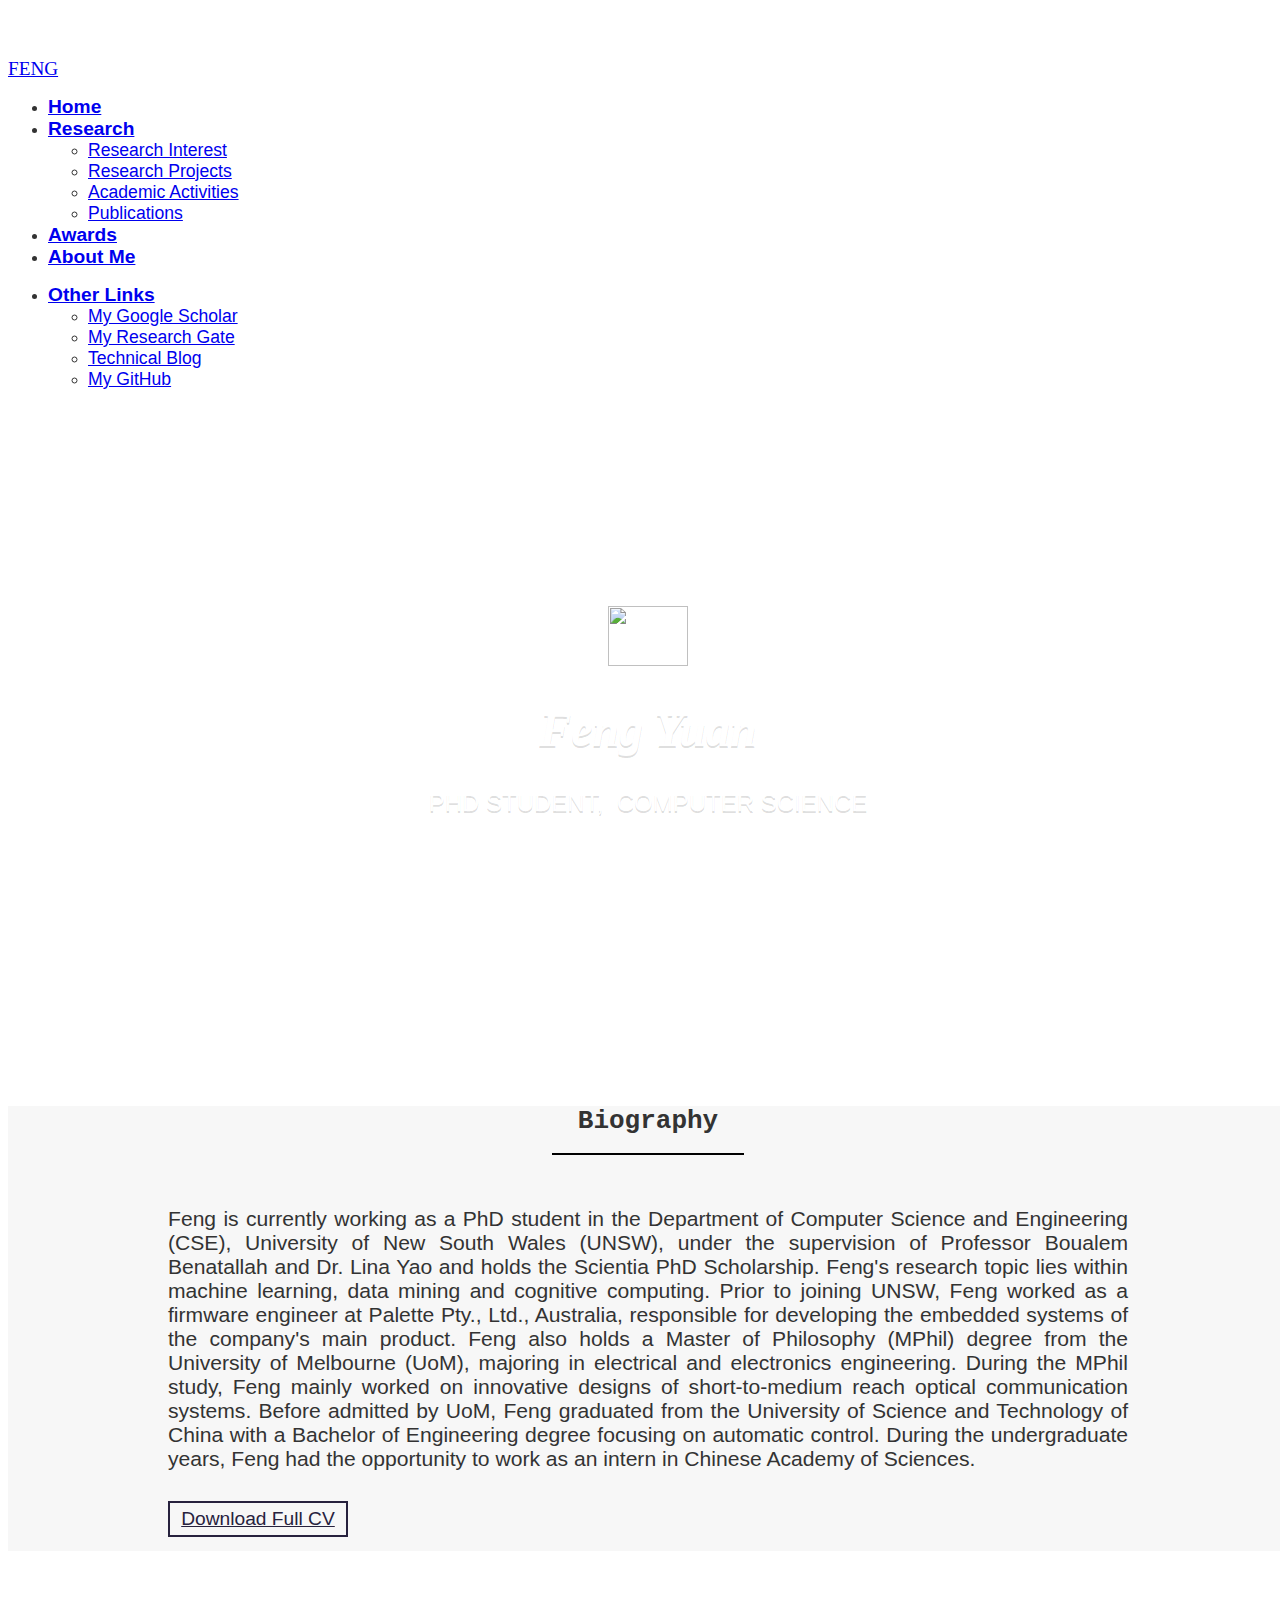
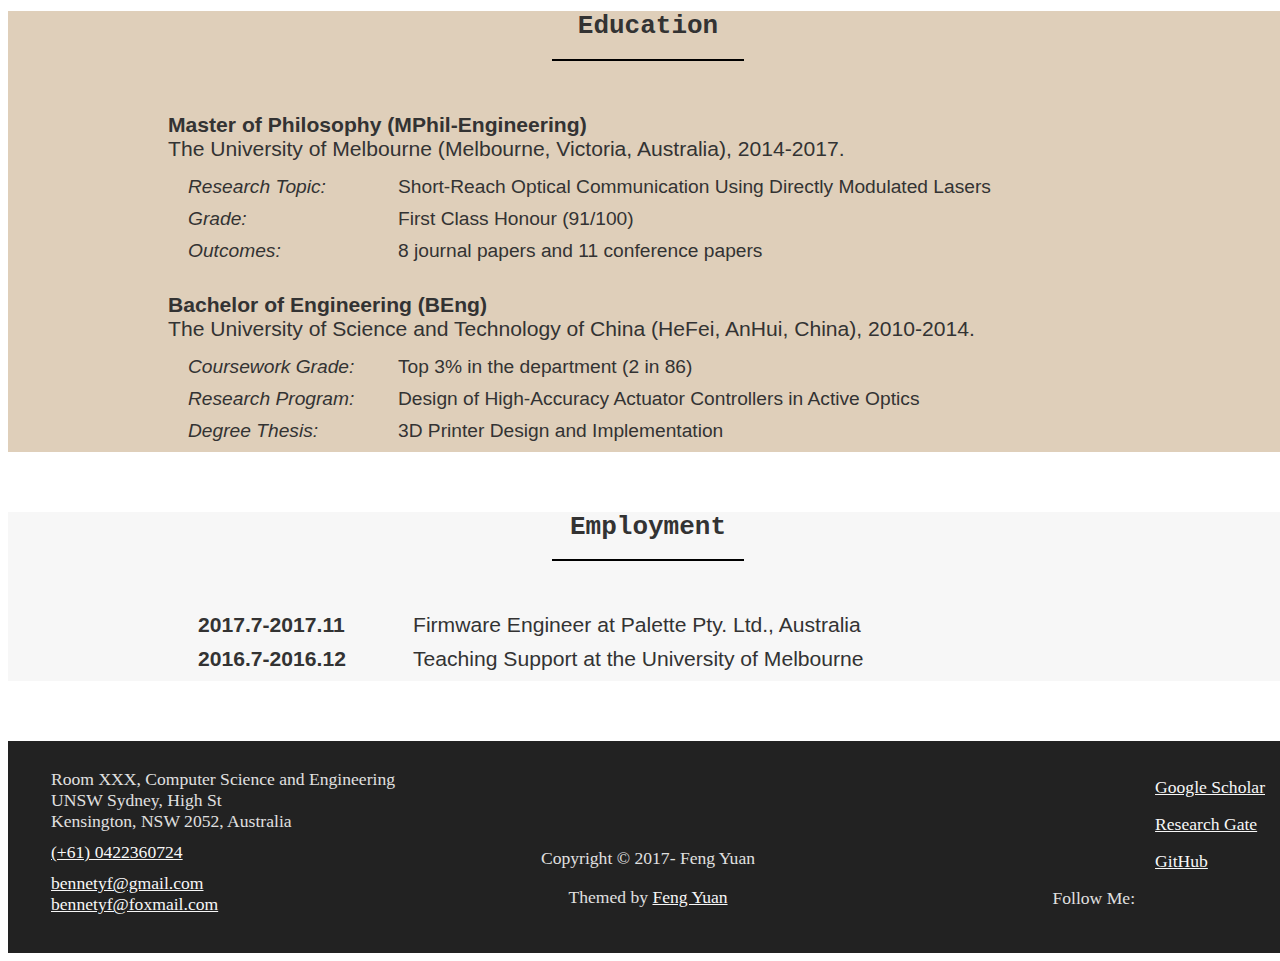
==== About/aboutme.html @ ed874080 "final_01" ====
<!DOCTYPE html>
<html>

<head>
	<meta charset="utf-8">
	<meta http-equiv="X-UA-Compatible" content="IE=edge">
	<meta name="viewport" content="width=device-width, initial-scale=1.0">

	<title>Feng's Publications</title>

	<!--Setup the favicon image-->
	<link rel="shortcut icon" href="/Resources/images/favicon.png">
	<link rel="icon" href="/Resources/images/favicon.png">

	<!--Include Bootstrap-->
  <link rel="stylesheet" href="http://cdn.static.runoob.com/libs/bootstrap/3.3.7/css/bootstrap.min.css">

  <!--Include Font Styles-->
  <link rel="stylesheet" href="/Styles/fontawesome/css/font-awesome.min.css">

	<!--Include Customised Stylesheet-->
	<link rel="stylesheet" href="/Styles/my-css/index.css">

	<!--Include JQuery-->
	<script src="http://cdn.static.runoob.com/libs/jquery/2.1.1/jquery.min.js"></script>
	<script src="http://cdn.static.runoob.com/libs/bootstrap/3.3.7/js/bootstrap.min.js"></script>
</head>

<body>

<!-- Navigation Bar -->
<header>
  <nav class="navbar navbar-inverse navbar-fixed-top" role="navigation">
    <div class="container-fluid">
      <div class="navbar-header">
        <a href="/index.html" class="navbar-brand"><span class="navbrand-font">FENG</span></a>
      </div>
      <div>
        <ul class="nav navbar-nav">
          <li><a href="/index.html"><span class="fa fa-home"></span><b class="nav-font"> Home</b></a></li>
          <li class="dropdown">
            <a href="#" class="dropdown-toggle" data-toggle="dropdown"><span class="fa fa-book"></span><b class="nav-font"> Research</b><b class="caret"></b></a>
            <ul class="dropdown-menu">
              <li><a href="/Research/research_interest.html"><span class="dropdown-font">Research Interest</span></a></li>
              <li><a href="/Research/research_projects.html"><span class="dropdown-font">Research Projects</span></a></li>
              <li><a href="/Research/academic_activities.html"><span class="dropdown-font">Academic Activities</span></a></li>
              <li><a href="/Research/publications.html"><span class="dropdown-font">Publications</span></a></li>
            </ul>
          </li>
          <li><a href="/About/awards.html"><span class="fa fa-graduation-cap"></span><b class="nav-font"> Awards</b></a></li>
          <li class="active"><a href="/About/aboutme.html"><span class="fa fa-user"></span><b class="nav-font"> About Me</b></a></li>
        </ul>

        <ul class="nav navbar-nav navbar-right">
          <li class="dropdown">
            <a href="#" class="dropdown-toggle" data-toggle="dropdown"><span class="fa fa-bars"></span><b class="nav-font"> Other Links</b><b class="caret"></b></a>
            <ul class="dropdown-menu">
              <li><a href="https://scholar.google.com.au/citations?user=pmV2l0YAAAAJ&hl=en" target="_blank"><span class="dropdown-font">My Google Scholar</span></a></li>

              <li><a href="https://www.researchgate.net/profile/Feng_Yuan22" target="_blank"><span class="dropdown-font">My Research Gate</span></a></li>

              <li><a href="http://fengyuanblog.github.io" target="_blank"><span class="dropdown-font">Technical Blog</span></a></li>

              <li><a href="https://github.com/bennetyf" target="_blank"><span class="dropdown-font">My GitHub</span></a></li>
            </ul>
          </li>
        </ul>
      </div>
    </div>
  </nav>
</header>

<!-- Document Header -->
<div class="container-fluid fp-header-sec">
  <div class="col-md-12 row" role="main-header">
    <img class="image" src="/Resources/images/computer.png">
    <h1 class="name">Feng Yuan</h1>
    <h1 class="title">PHD STUDENT,&nbsp&nbspCOMPUTER SCIENCE</h1>
  </div>
</div>

<!-- About Me -->

<!-- Biography -->
<div class="container-fluid aboutme-bib-sec">
  <div class="row">
    <div class="col-md-12" role="Biography">

      <div class="title">
        <h1 class="title-style">Biography</h1>
        <hr class="line"></hr>
      </div>

      <div class="contents">
        <p style="text-align: justify;font-size:110%">
          Feng is currently working as a PhD student in the Department of Computer Science and Engineering (CSE), University of New South Wales (UNSW), under the supervision of Professor Boualem Benatallah and Dr. Lina Yao and holds the Scientia PhD Scholarship. Feng's research topic lies within machine learning, data mining and cognitive computing. Prior to joining UNSW, Feng worked as a firmware engineer at Palette Pty., Ltd., Australia, responsible for developing the embedded systems of the company's main product. Feng also holds a Master of Philosophy (MPhil) degree from the University of Melbourne (UoM), majoring in electrical and electronics engineering. During the MPhil study, Feng mainly worked on innovative designs of short-to-medium reach optical communication systems. Before admitted by UoM, Feng graduated from the University of Science and Technology of China with a Bachelor of Engineering degree focusing on automatic control. During the undergraduate years, Feng had the opportunity to work as an intern in Chinese Academy of Sciences.
        </p>

        <div class="btn3">
          <a href="/Resources/cv.pdf" target="_block" class="btn3-a btn3link">Download Full CV</a>
        </div>
      </div>

    </div>
  </div>
</div>

<!-- Education -->
<div class="container-fluid aboutme-edu-sec">
  <div class="row">
    <div class="col-md-12" role="Education">

      <div class="title">
        <h1 class="title-style">Education</h1>
        <hr class="line"></hr>
      </div>

      <div class="contents">
        <p style="font-size:110%;margin-bottom: 15px;text-align: justify;"><span style="font-weight:bold">Master of Philosophy (MPhil-Engineering)</span><br>
        The University of Melbourne (Melbourne, Victoria, Australia), 2014-2017.</p>

        <table class="ab-edu-table">
          <tr>
            <td><span class="fa fa-cube"></span></td>
            <td class="aboutme-cell-width"><span style="font-style: italic;">Research Topic:</span></td>
            <td>Short-Reach Optical Communication Using Directly Modulated Lasers</td>
          </tr>

          <tr>
            <td><span class="fa fa-cube"></span></td>
            <td class="aboutme-cell-width"><span style="font-style: italic;">Grade:</span></td>
            <td>First Class Honour (91/100)</td>
          </tr>

          <tr>
            <td><span class="fa fa-cube"></span></td>
            <td class="aboutme-cell-width"><span style="font-style: italic;">Outcomes:</span></td>
            <td>8 journal papers and 11 conference papers</td>
          </tr>
        </table>

        <p style="font-size:110%;margin-bottom: 15px;text-align: justify;"><span style="font-weight: bold;">Bachelor of Engineering (BEng)</span><br>
        The University of Science and Technology of China (HeFei, AnHui, China), 2010-2014.</p>

        <table class="ab-edu-table">
          <tr>
            <td><span class="fa fa-cube"></span></td>
            <td class="aboutme-cell-width"><span style="font-style: italic;">Coursework Grade: </span></td>
            <td>Top 3% in the department (2 in 86)</td>
          </tr>

          <tr>
            <td><span class="fa fa-cube"></span></td>
            <td class="aboutme-cell-width"><span style="font-style: italic;">Research Program: </span></td>
            <td>Design of High-Accuracy Actuator Controllers in Active Optics</td>
          </tr>

          <tr>
            <td><span class="fa fa-cube"></span></td>
            <td class="aboutme-cell-width"><span style="font-style: italic;">Degree Thesis: </span></td>
            <td>3D Printer Design and Implementation</td>
          </tr>
        </table>
      </div>

    </div>
  </div>
</div>

<!-- Employment -->
<div class="container-fluid aboutme-emp-sec">
  <div class="row">
    <div class="col-md-12" role="Education">

      <div class="title">
        <h1 class="title-style">Employment</h1>
        <hr class="line"></hr>
      </div>

      <div class="contents">
        <table class="ab-emp-table">

          <tr>
            <td><span class="fa fa-briefcase"></span></td>
            <td class="aboutme-cell-width"><span style="font-weight: bold;">2017.7-2017.11</span></td>
            <td>Firmware Engineer at Palette Pty. Ltd., Australia</td>
          </tr>

          <tr>
            <td><span class="fa fa-briefcase"></span></td>
            <td class="aboutme-cell-width"><span style="font-weight: bold;">2016.7-2016.12</span></td>
            <td>Teaching Support at the University of Melbourne</td>
          </tr>

        </table>
      </div>
    </div>
  </div>
</div>

<!-- Foot -->
<footer class="footer">
  <div class="container-fluid fp-footer">
    <div class="row">
      <div class="col-md-12">
        <div class="contents">
          <table width="100%">

            <!-- Left Side of Footer -->
            <td width="36%">
              <table class="contacts-table">
                <tr>
                  <td>
                    <span class="fa fa-address-card-o"></span>
                  </td>
                  <td>
                      Room XXX, Computer Science and Engineering<br>
                      UNSW Sydney, High St<br>
                      Kensington, NSW 2052, Australia<br>
                  </td>
                </tr>
                <tr>
                  <td>
                    <span class="fa fa-phone"></span>
                  </td>
                  <td>
                    <a href="tel:(+61)422360724">(+61) 0422360724</a>
                  </td>
                </tr>
                <tr>
                  <td>
                    <span class="fa fa-envelope"></span>
                  </td>
                  <td>
                    <a href="mailto:bennetyf@gmail.com">bennetyf@gmail.com</a><br>
                    <a href="mailto:bennetyf@foxmail.com">bennetyf@foxmail.com</a>
                  </td>
                </tr>
              </table>
            </td>

            <!-- Center of Footer -->
            <td width="28%" align="center" valign="bottom">
              <!-- Get Current Year -->
              <script>
                $(document).ready(function(){
                  var date = new Date();
                  var year = date.getFullYear();
                  $(".fp-footer #current-year").text(year);
                })
              </script>
              <p>Copyright &copy; 2017-<span id="current-year"></span> Feng Yuan</p>
              <p>Themed by <a href="/About/aboutme.html" target="_self">Feng Yuan</a></p>
            </td>

            <!-- Right Side of Footer -->
            <td width="36%" align="right" valign="bottom">
              <table class="links-table">

                <tr>
                  <td align="right">
                    <span class="fa fa-google"></span>
                  </td>
                  <td align="left">
                    <a href="https://scholar.google.com.au/citations?user=pmV2l0YAAAAJ&hl=en" target="_blank">Google Scholar</a>
                  </td>
                </tr>

                <tr>
                  <td align="right">
                    <span class="fa fa-graduation-cap"></span>
                  </td>
                  <td align="left">
                    <a href="https://www.researchgate.net/profile/Feng_Yuan22" target="_blank"> Research Gate</a>
                  </td>
                </tr>

                <tr>
                  <td align="right">
                    <span class="fa fa-github fa-lg"></span>
                  </td>
                  <td align="left">
                    <a href="https://github.com/bennetyf" target="_blank"> GitHub</a>
                  </td>
                </tr>

                <tr>
                  <td align="right">
                    <span>Follow Me:</span>
                  </td>
                  <td align="left">
                    <a href="https://twitter.com/Bennet15614634" target="_blank"><span class="fa fa-twitter-square fa-lg"></span></a>
                    <a href="https://www.facebook.com/profile.php?id=100006874840870" target="_blank"><span class="fa fa-facebook-square fa-lg"></span></a>
                    <a href="https://www.linkedin.com/in/feng-yuan-10ba2b75/" target="_blank"><span class="fa fa-linkedin-square fa-lg"></span></a>
                    <a href="https://plus.google.com/u/0/110752567647903784834" target="_blank"><span class="fa fa-google-plus-square fa-lg"></span></a>
                  </td>
                </tr>

              </table>
            </td>

          </table>
        </div>
      </div>
    </div>
  </div>
</footer>

</body>

</html>
---- Styles/my-css/index.css ----
/* Home Page Styles */
body{
	width:100%;
	height:100%;
	padding-top: 50px;
	padding-left:0px;
	color:#333333;
	background-color: transparent;
}

/* Navigation Bar Styles */
.navbrand-font{
	font-family: cursive;
	font-size:120%;
}

.nav-font{
	font-family: Helvetica;
	font-size:120%;
}

.dropdown-font{
	font-family: sans-serif;
	font-size: 110%;
}

/* Picture Header */
.fp-header-sec{
  padding: 200px 0px 50px;
  height:400px;
  text-align: center;
  text-shadow: 0 2px 0 rgba(0, 0, 0, 0.15);
  background:url(/Resources/images/FrontPageHeader.jpg) no-repeat;
}

.fp-header-sec h1 {
  color: #fff;
}

.fp-header-sec .image{
	height:60px;
	width:80px;
}

.fp-header-sec .name{
	text-align: center;
	font-style:italic;
	font-family: fantasy;
	font-weight:700;
	font-size:300%;
	color:#fff;
}

.fp-header-sec .title{
	text-align:center;
	font-family: sans-serif;
	font-size:150%;
	font-weight:500;
	color:#fff;
}

/* Front Page Image Style */
.fp-img{
	margin:80px 0px 80px 160px;
    width:240px;
    height:360px;
    border-radius:20px;
    overflow: hidden;
    position:relative;
}

/* Front Page Introduction */
.fp-intro-sec{
	width:100%;
	height:auto;
	background-color: #f7f7f7;
}

.fp-intro{
	margin:80px 0px 80px 0px;
	position:relative;
}

.fp-intro .name{
	margin:20px 0px 20px 0px;
	font-family: monospace;
}

.fp-intro .line{
	margin:0;
	width:180px;
	height:4px;
	border:none;
	border-top:4px solid #000;
}

.fp-intro .bio{
	margin:20px 60px 0px 0px;
	font-size:120%;
	text-align: justify;
}

/* Links in Frontpage Introduction */
.bio a{
	color:#0000e3;
}

.bio a:hover{
	background-color:#aaaaff;
	text-decoration: underline;
	transition: background-color 0.6s ease 0.1s;
}

.bio a:visited{
	background-color:#aaaaff;
	text-decoration: none;
}

/* Read More Button (Button1) */
.fp-intro .btn1{
	margin:30px 0px 0px 0px;
	height:50px;
	width:120px;
	position:relative;
}

.btn1 .btn1link{
	background-color: transparent;
	color: 		#27223E;
	font-size:	120%;
    border: 	solid rgba(39, 34, 62, 1) 2px;
    padding: 	5px 10px 5px 10px;
    justify-content: center;
    cursor: 	pointer;
    display:	flex;
    align-items:center;
    transition: border-color 0.4s ease 0s, background-color 0.4s ease 0s,color 0.4s ease 0s;
}

.btn1-a:hover{
	color: #7d7dff;
    border-color: #7d7dff;
    text-decoration: none;
}

/* Front Page News Section */
.fp-news-sec{
	background-color: rgba(223, 207, 186, 1);
	width:100%;
	height:auto;
}

.fp-news-sec .title{
	margin-top: 	50px;
	margin-bottom: 	50px;
	text-align: 	center;
}

.fp-news-sec .title-style{
	font-family: monospace;
	font-weight: bold;
}

.fp-news-sec .line{
	margin-top:0;
	width:15%;
	height:2px;
	border:none;
	border-top:2px solid #000;
}

.fp-news-sec .contents{
	margin:20px 160px 60px 160px;
	font-family: Helvetica;
	font-size:120%;
}

.fp-news-sec ul{
	list-style-type:none;	
	padding-left:0px;
}

.fp-news-sec li{
	padding-left:0px;
	margin-bottom: 20px;
}

.fp-news-sec .date{
	font-weight:bold;
}

.fp-news-sec .contents-margin{
	margin-left:15px;
}

.fp-news-sec .read-more{
	margin-right:20px;
	float:right;
}

.fp-news-sec a{
	color:#0066cc;
	text-decoration: none;
}

.fp-news-sec a:hover{
	color:#46a3ff;
	text-decoration: underline;
	transition: color 0.4s ease 0s;
}

.fp-news-sec a:visited{
	color:#aaaaff;
	text-decoration: none;
}

/* Recent Publications */
.fp-papers-sec{
	width:100%;
	height:auto;
	background-color: #f7f7f7;
}

.fp-papers-sec .title{
	margin-top: 50px;
	margin-bottom: 50px;
	text-align: center;
}

.fp-papers-sec .title-style{
	font-family: monospace;
	font-weight: bold;
}

.fp-papers-sec .line{
	margin-top:0;
	width:15%;
	height:2px;
	border:none;
	border-top:2px solid #000;
}

.fp-papers-sec .contents{
	margin:20px 160px 60px 160px;
	font-family: Helvetica;
	font-size:120%;
}

.fp-papers-sec .contents-table{
	border-collapse: collapse;
	align:left;
}

.fp-papers-sec td{
	padding:0px 20px 20px 0px;
	text-align: justify;
}

.contents-table a{
 	color: #007979;
}

.contents-table a:hover{
	color:#00caca;
	text-decoration: none;
	transition: color 0.6s ease 0.1s;
}

.contents-table a:visited{
	color:#aaaaff;
	text-decoration: none;
}

.fp-papers-sec .btn2{
	margin:0px 0px 0px 0px;
	height:50px;
	width:120px;
	position:relative;
}

.btn2 .btn2link{
	background-color: transparent;
	color: 		#27223E;
	font-size:	100%;
    border: 	solid rgba(39, 34, 62, 1) 2px;
    padding: 	5px 10px 5px 10px;
    justify-content: center;
    cursor: 	pointer;
    display:	flex;
    align-items:center;
    transition: border-color 0.4s ease 0s, background-color 0.4s ease 0s,color 0.4s ease 0s;
}

.btn2-a:hover{
	color: #7d7dff;
    border-color: #7d7dff;
    text-decoration: none;
}

/* Footer Styles */
.fp-footer{
	background-color:#222;
	color:#e0e0e0;
	font-family: serif;
	font-size:110%;
	width:100%;
	height:auto;
}

.fp-footer .contents{
	padding: 25px 10px 25px 10px;
}

.fp-footer .contacts-table{
	border-collapse: collapse;
	align:left;
}

.contacts-table tr{
	vertical-align: top;
}
.contacts-table td{
	margin:0;
	padding:0px 10px 10px 10px;
}
.fp-footer a{
	color:#f7f7f7;
}
.fp-footer a:hover{
	color:#4efbe3;
	text-decoration: none;
}

.fp-footer .links-table{
	border-collapse:collapse;
}

.links-table tr{
	vertical-align: top;
}

.links-table td{
	margin:0;
	padding:0px 10px 16px 10px;
}

/* Research Interest Page */
.research-interest-sec{
	width:100%;
	height:auto;
	background-color: #f7f7f7;
}

.research-interest-sec .title{
	margin-top: 	50px;
	margin-bottom: 	50px;
	text-align: 	center;
}

.research-interest-sec .title-style{
	font-family: monospace;
	font-weight: bold;
}

.research-interest-sec .line{
	margin-top:0;
	width:15%;
	height:2px;
	border:none;
	border-top:2px solid #000;
}

.research-interest-sec .contents{
	margin:20px 160px 60px 160px;
	font-family: Helvetica;
	font-size:120%;
}

/* Research Projects */
.research-projects-sec{
	width:100%;
	height:auto;
	background-color: rgba(223, 207, 186, 1);
}

.research-projects-sec .title{
	margin-top: 	50px;
	margin-bottom: 	50px;
	text-align: 	center;
}

.research-projects-sec .title-style{
	font-family: monospace;
	font-weight: bold;
}

.research-projects-sec .line{
	margin-top:0;
	width:15%;
	height:2px;
	border:none;
	border-top:2px solid #000;
}

.research-projects-sec .contents{
	margin:20px 160px 60px 160px;
	font-family: Helvetica;
	font-size:120%;
}

.research-projects-sec .rp-contents-table{
	border-collapse: collapse;
	align:left;
}

.rp-contents-table td{
	padding:0px 20px 20px 10px;
	text-align: justify;
}

/* Academic Activities */
.academic-activities-sec{
	width:100%;
	height:auto;
	background-color: #f7f7f7;
}

.academic-activities-sec .title{
	margin-top: 	50px;
	margin-bottom: 	50px;
	text-align: 	center;
}

.academic-activities-sec .title-style{
	font-family: monospace;
	font-weight: bold;
}

.academic-activities-sec .line{
	margin-top:0;
	width:15%;
	height:2px;
	border:none;
	border-top:2px solid #000;
}

.academic-activities-sec .contents{
	margin:20px 160px 60px 160px;
	font-family: Helvetica;
	font-size:120%;
}

.academic-activities-sec .contents-margin{
	margin-left:15px;
}

.academic-activities-sec ul{
	list-style-type:none;	
	padding-left:0px;
}

.academic-activities-sec li{
	padding-left:0px;
	margin-bottom: 20px;
}

/* Publications */
.publications-sec{
	width:100%;
	height:auto;
	background-color: rgba(223, 207, 186, 1);
}

.publications-sec .title{
	margin-top: 	50px;
	margin-bottom: 	50px;
	text-align: 	center;
}

.publications-sec .title-style{
	font-family: monospace;
	font-weight: bold;
}

.publications-sec .line{
	margin-top:0;
	width:15%;
	height:2px;
	border:none;
	border-top:2px solid #000;
}

.publications-sec .contents{
	margin:20px 160px 60px 160px;
	font-family: Helvetica;
	font-size:120%;
}

.publications-sec .main-title{
	font-family: cursive;
	font-weight: bold;
	font-style: italic;
	font-size: 150%;
	margin-bottom: 40px;
}

.publications-sec a{
	color:#0000c6;
}

.publications-sec a:hover{
	color:#009393;
	text-decoration: none;
	transition: color 0.6s ease 0.1s;
}

.publications-sec a:visited{
	color:#ff5151;
	text-decoration: none;
}

/* Awards */
.awards-sec{
	width:100%;
	height:auto;
	background-color: rgba(223, 207, 186, 1);
}

.awards-sec .title{
	margin-top: 	50px;
	margin-bottom: 	50px;
	text-align: 	center;
}

.awards-sec .title-style{
	font-family: monospace;
	font-weight: bold;
}

.awards-sec .line{
	margin-top:0;
	width:15%;
	height:2px;
	border:none;
	border-top:2px solid #000;
}

.awards-sec .contents{
	margin:20px 160px 60px 160px;
	font-family: Helvetica;
	font-size:120%;
}

.awards-sec .aw-contents-table{
	border-collapse: collapse;
	font-size:110%;
	align:left;
}

.awards-sec td{
	padding:0px 20px 20px 10px;
	text-align: justify;
}

/* About Me -  Biography */
.aboutme-bib-sec{
	width:100%;
	height:auto;
	background-color: #f7f7f7;
}

.aboutme-bib-sec .title{
	margin-top: 	50px;
	margin-bottom: 	50px;
	text-align: 	center;
}

.aboutme-bib-sec .title-style{
	font-family: monospace;
	font-weight: bold;
}

.aboutme-bib-sec .line{
	margin-top:0;
	width:15%;
	height:2px;
	border:none;
	border-top:2px solid #000;
}

.aboutme-bib-sec .contents{
	margin:20px 160px 60px 160px;
	font-family: Helvetica;
	font-size:120%;
}

.aboutme-bib-sec .btn3{
	margin:30px 0px 0px 0px;
	height:50px;
	width:180px;
	position:relative;
}

.btn3 .btn3link{
	background-color: transparent;
	color: 		#27223E;
	font-size:	100%;
    border: 	solid rgba(39, 34, 62, 1) 2px;
    padding: 	5px 10px 5px 10px;
    justify-content: center;
    cursor: 	pointer;
    display:	flex;
    align-items:center;
    transition: border-color 0.4s ease 0s, background-color 0.4s ease 0s,color 0.4s ease 0s;
}

.btn3-a:hover{
	color: #7d7dff;
    border-color: #7d7dff;
    text-decoration: none;
}

/* About Me - Education */
.aboutme-edu-sec{
	width:100%;
	height:auto;
	background-color: rgba(223, 207, 186, 1);
}

.aboutme-edu-sec .title{
	margin-top: 	50px;
	margin-bottom: 	50px;
	text-align: 	center;
}

.aboutme-edu-sec .title-style{
	font-family: monospace;
	font-weight: bold;
}

.aboutme-edu-sec .line{
	margin-top:0;
	width:15%;
	height:2px;
	border:none;
	border-top:2px solid #000;
}

.aboutme-edu-sec .contents{
	margin:20px 160px 60px 160px;
	font-family: Helvetica;
	font-size:120%;
}

.aboutme-edu-sec .ab-edu-table{
	border-collapse: collapse;
	margin-bottom: 20px;
	align:left;
}

.aboutme-edu-sec td{
	padding:0px 0px 10px 10px;
	text-align: justify;
}

.aboutme-cell-width{
	width: 200px;
}

/* About Me - Employment */
.aboutme-emp-sec{
	width:100%;
	height:auto;
	background-color: #f7f7f7;
}

.aboutme-emp-sec .title{
	margin-top: 	50px;
	margin-bottom: 	50px;
	text-align: 	center;
}

.aboutme-emp-sec .title-style{
	font-family: monospace;
	font-weight: bold;
}

.aboutme-emp-sec .line{
	margin-top:0;
	width:15%;
	height:2px;
	border:none;
	border-top:2px solid #000;
}

.aboutme-emp-sec .contents{
	margin:20px 160px 60px 160px;
	font-family: Helvetica;
	font-size:120%;
}

.aboutme-emp-sec .ab-emp-table{
	border-collapse: collapse;
	margin-bottom: 20px;
	font-size: 110%;
	align:left;
}

.aboutme-emp-sec td{
	padding:0px 0px 10px 15px;
	text-align: justify;
}
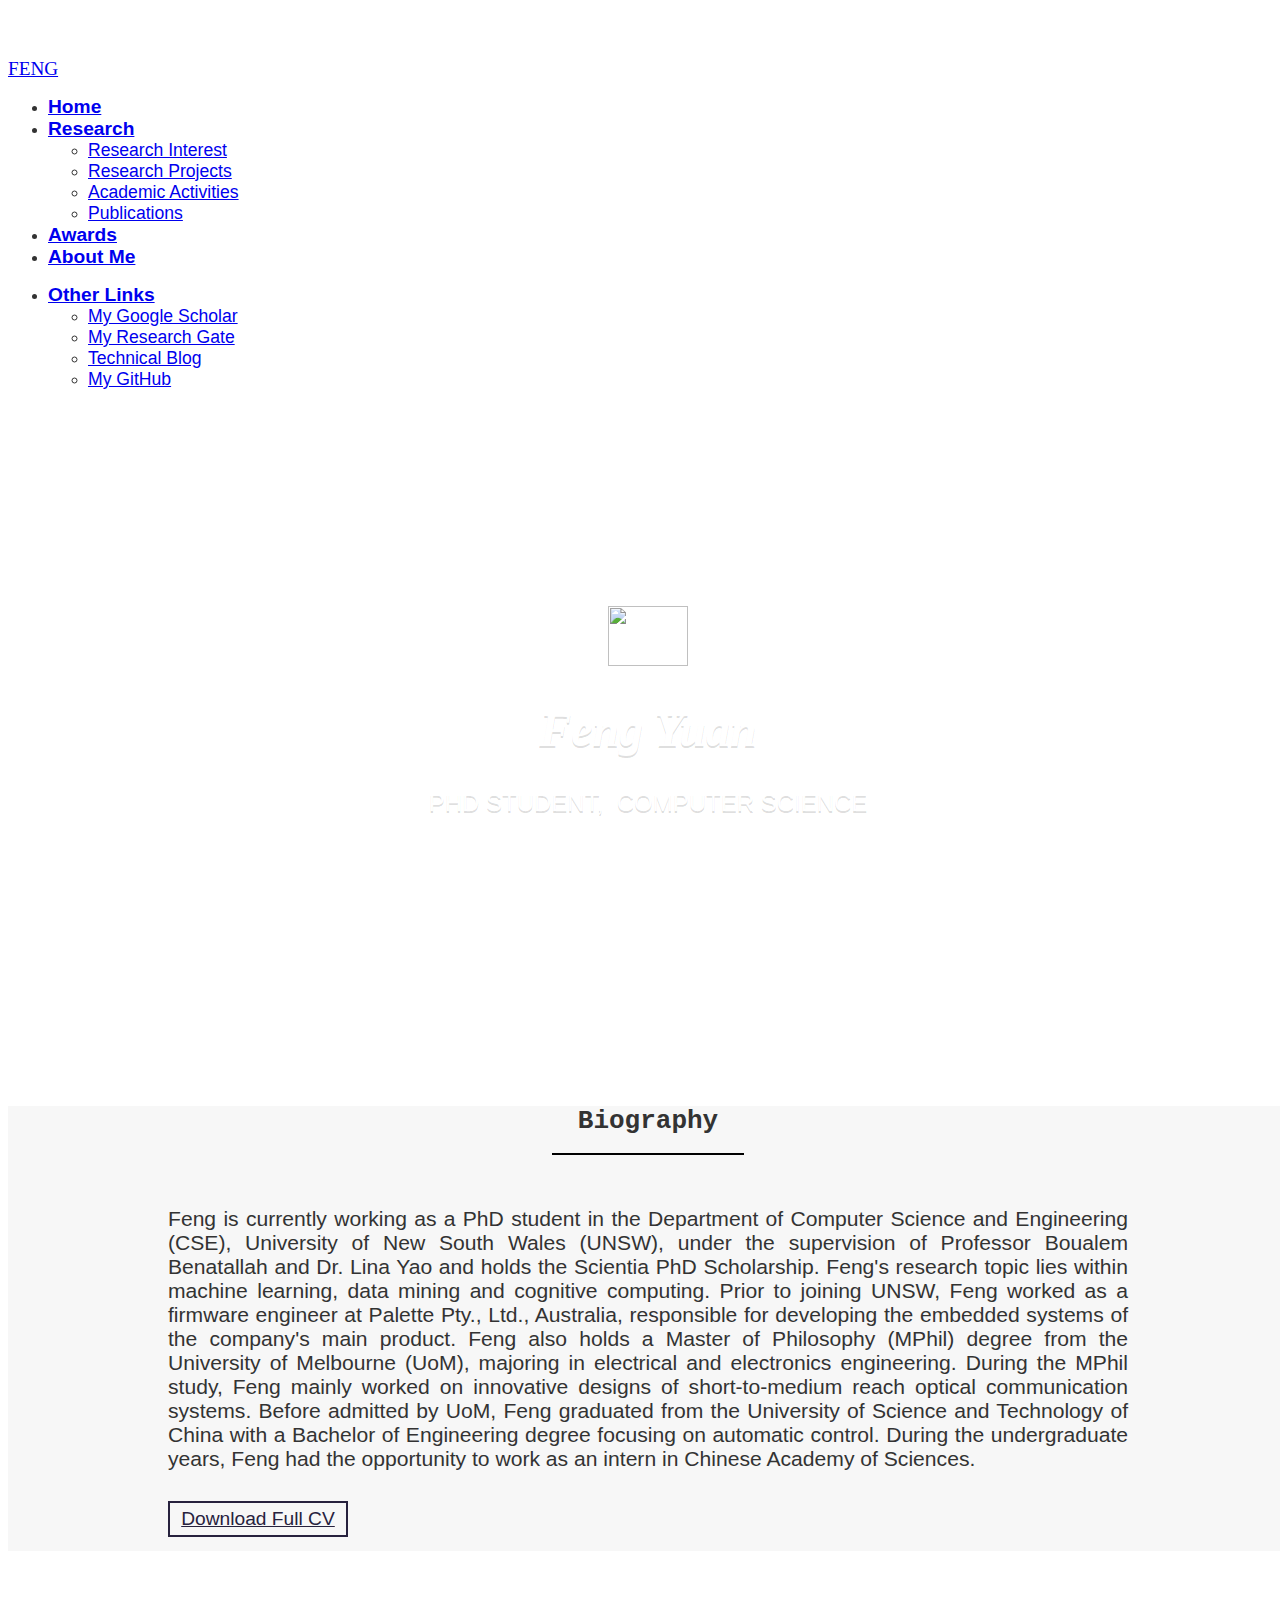
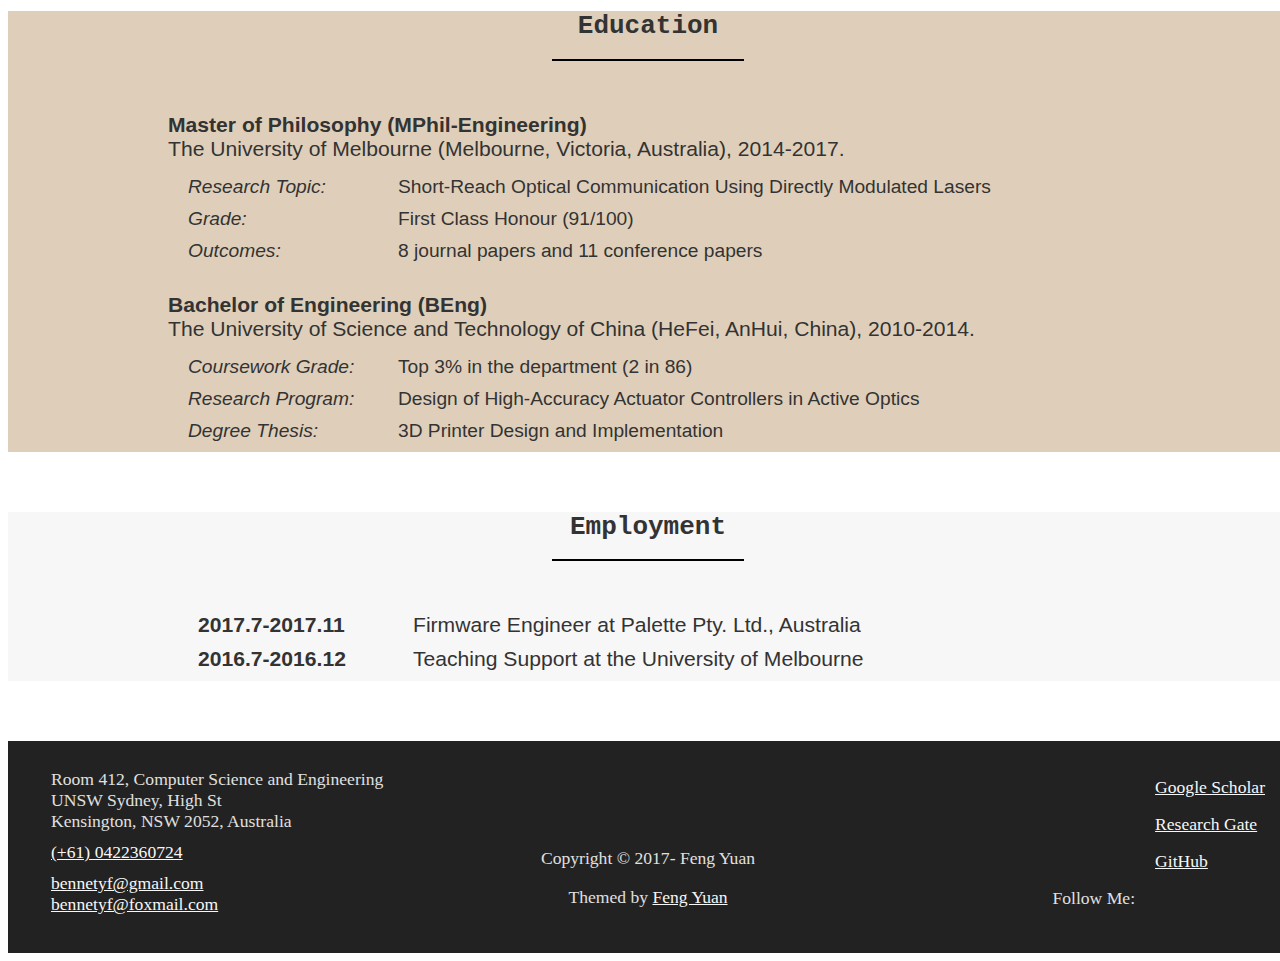
==== commit 47fec018: "final" ====
--- a/About/aboutme.html
+++ b/About/aboutme.html
@@ -6,7 +6,7 @@
 	<meta http-equiv="X-UA-Compatible" content="IE=edge">
 	<meta name="viewport" content="width=device-width, initial-scale=1.0">
 
-	<title>Feng's Publications</title>
+	<title>About Me</title>
 
 	<!--Setup the favicon image-->
 	<link rel="shortcut icon" href="/Resources/images/favicon.png">
@@ -214,7 +214,7 @@
                     <span class="fa fa-address-card-o"></span>
                   </td>
                   <td>
-                      Room XXX, Computer Science and Engineering<br>
+                      Room 412, Computer Science and Engineering<br>
                       UNSW Sydney, High St<br>
                       Kensington, NSW 2052, Australia<br>
                   </td>
--- a/Styles/my-css/index.css
+++ b/Styles/my-css/index.css
@@ -26,11 +26,13 @@
 
 /* Picture Header */
 .fp-header-sec{
-  padding: 200px 0px 50px;
+  padding: 200px 0px 50px 0px;
   height:400px;
+  width: 100%;
   text-align: center;
   text-shadow: 0 2px 0 rgba(0, 0, 0, 0.15);
   background:url(/Resources/images/FrontPageHeader.jpg) no-repeat;
+  background-size:cover;
 }
 
 .fp-header-sec h1 {
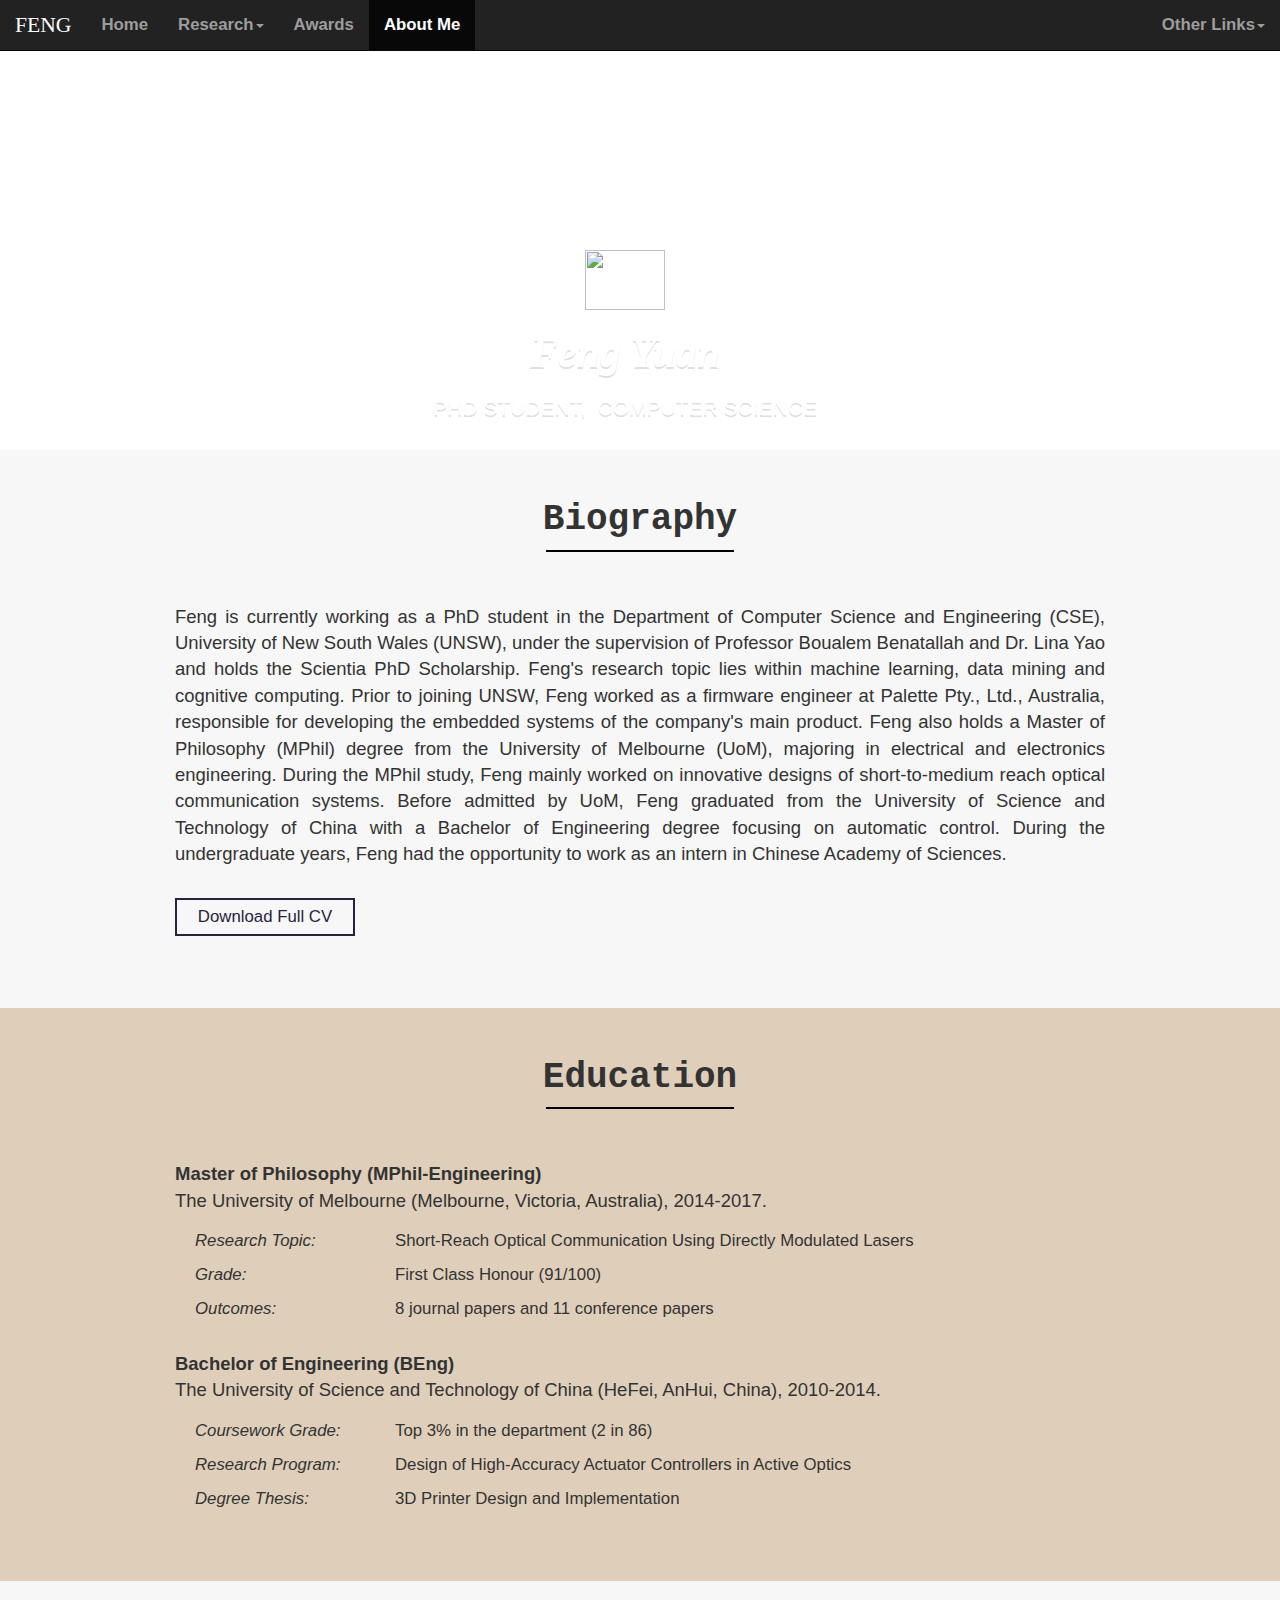
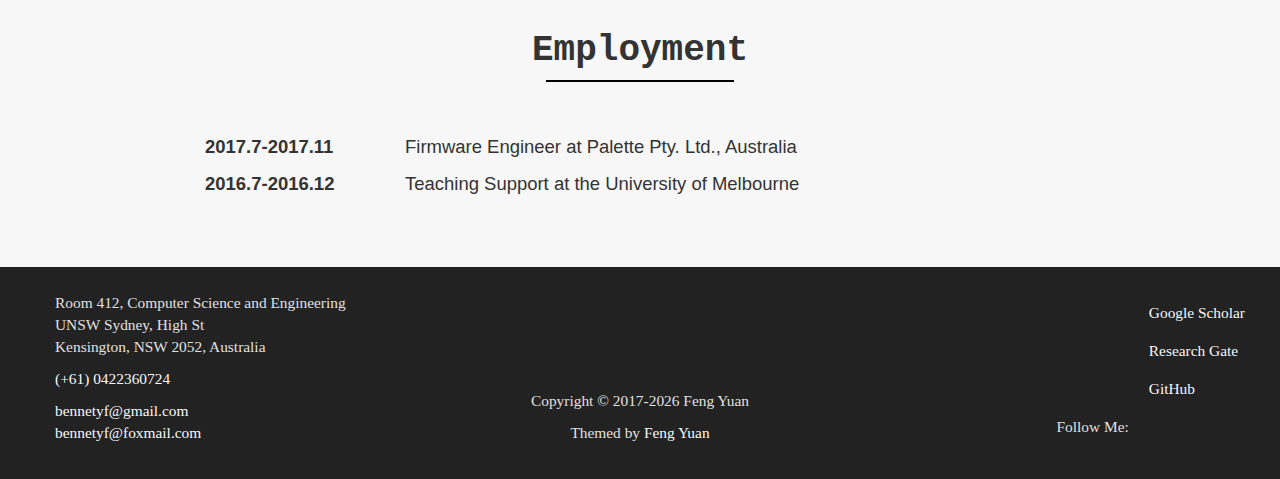
==== commit 0a49967d: "final_version" ====
--- a/About/aboutme.html
+++ b/About/aboutme.html
@@ -13,7 +13,7 @@
 	<link rel="icon" href="/Resources/images/favicon.png">
 
 	<!--Include Bootstrap-->
-  <link rel="stylesheet" href="http://cdn.static.runoob.com/libs/bootstrap/3.3.7/css/bootstrap.min.css">
+  <link rel="stylesheet" href="https://maxcdn.bootstrapcdn.com/bootstrap/3.3.7/css/bootstrap.min.css">
 
   <!--Include Font Styles-->
   <link rel="stylesheet" href="/Styles/fontawesome/css/font-awesome.min.css">
@@ -22,8 +22,8 @@
 	<link rel="stylesheet" href="/Styles/my-css/index.css">
 
 	<!--Include JQuery-->
-	<script src="http://cdn.static.runoob.com/libs/jquery/2.1.1/jquery.min.js"></script>
-	<script src="http://cdn.static.runoob.com/libs/bootstrap/3.3.7/js/bootstrap.min.js"></script>
+  <script src="https://cdnjs.cloudflare.com/ajax/libs/jquery/2.1.1/jquery.min.js"></script>
+  <script src="https://maxcdn.bootstrapcdn.com/bootstrap/3.3.7/js/bootstrap.min.js"></script>
 </head>
 
 <body>
